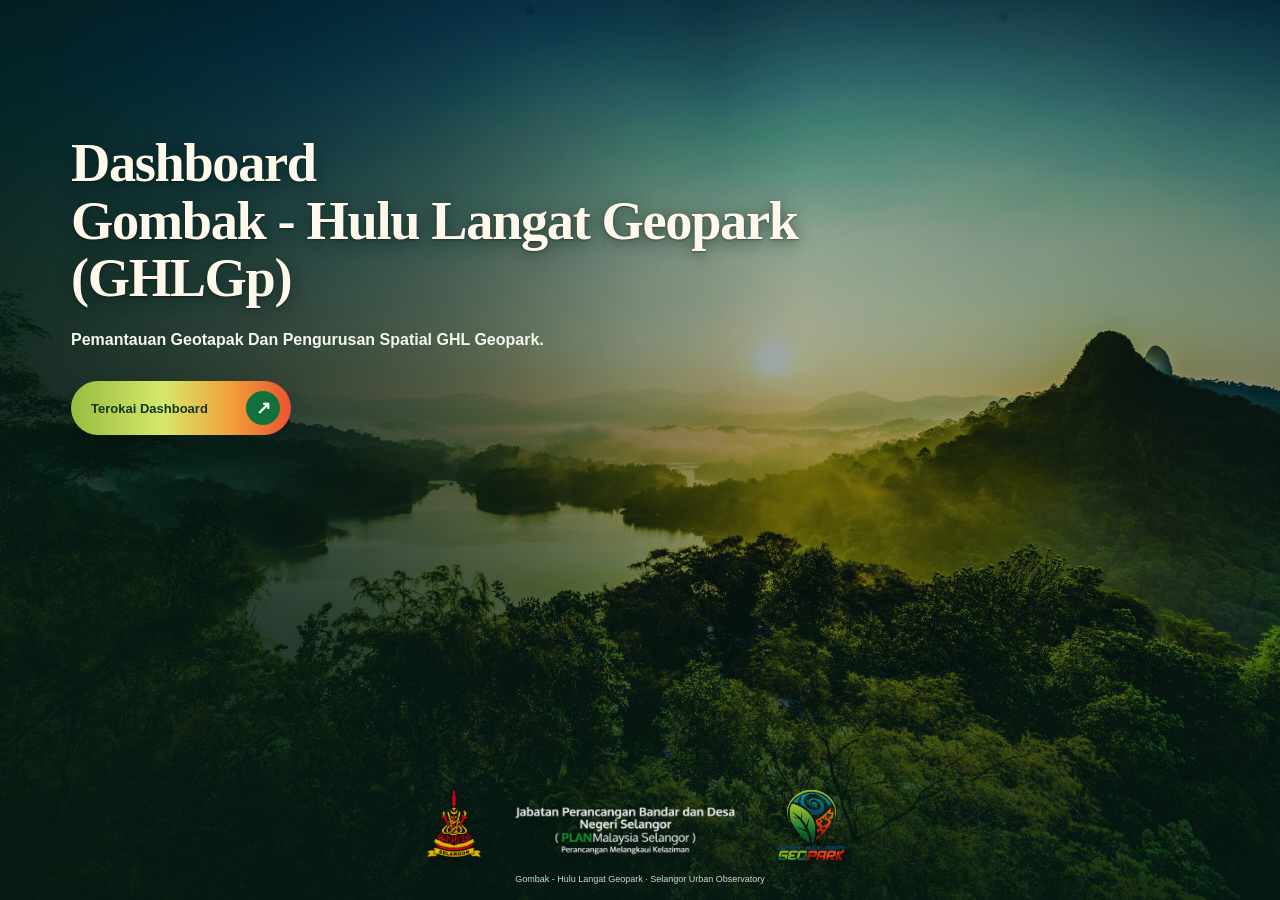
==== home.html @ 63d00eee "Rename homepage CTA to Terokai Dashboard" ====
<!doctype html>
<html lang="ms">
<head>
<meta charset="utf-8">
<meta name="viewport" content="width=device-width,initial-scale=1">
<title>GHL GeoInsight | Gombak - Hulu Langat Geopark</title>
<style>
:root{
  --dark:#07251b;
  --dark2:#0b3525;
  --lime:#d8ef59;
  --lime2:#b7d93e;
  --white:#f7faf6;
  --green:#11713b;
}
*{box-sizing:border-box}
html,body{margin:0;width:100%;height:100%;font-family:Arial,sans-serif;background:var(--dark)}
body{overflow:hidden}
.topbar{
  height:72px;
  display:flex;
  align-items:center;
  justify-content:space-between;
  padding:0 42px;
  background:linear-gradient(90deg,#061d16 0%,#0a2d20 62%,#09271d 100%);
  color:#fff;
  border-bottom:1px solid rgba(255,255,255,.08);
  position:relative;
  z-index:5;
}
.brand{display:flex;align-items:center;gap:18px;min-width:0}
.brand-logo{display:flex;align-items:center;height:50px;padding-right:18px;border-right:1px solid rgba(255,255,255,.23)}
.brand-logo img{height:58px;width:auto;max-width:90px;object-fit:contain;display:block}
.brand-fallback{display:flex;align-items:center;gap:6px;font-weight:900}
.brand-fallback span{background:var(--lime);color:var(--dark);padding:5px 8px;border-radius:5px}
.brand-fallback b{font-size:17px}
.brand-copy b{display:block;font-size:14px;margin-bottom:5px;white-space:nowrap}
.brand-copy small{display:block;font-size:12px;letter-spacing:.04em;color:#c9d4ce;font-weight:700;text-transform:none}
.dashboard-login{
  display:flex;align-items:center;gap:9px;
  border:1px solid rgba(255,255,255,.24);
  color:#fff;text-decoration:none;
  border-radius:999px;padding:10px 18px;
  font-size:11px;font-weight:800;
}
.dashboard-login .user{font-size:16px}
.hero{
  position:relative;
  height:calc(100vh - 72px);
  min-height:590px;
  background-image:
    linear-gradient(90deg,rgba(4,27,19,.76) 0%,rgba(4,27,19,.48) 34%,rgba(4,27,19,.15) 63%,rgba(4,27,19,.28) 100%),
    linear-gradient(0deg,rgba(4,25,18,.62) 0%,transparent 37%),
    url("[data-uri]");
  background-size:cover;
  background-position:center 48%;
}
.hero-content{
  position:absolute;
  left:5.55%;
  top:15%;
  color:#fff;
  max-width:690px;
}
.hero-title{
  font-size:61px;
  line-height:.94;
  font-weight:900;
  letter-spacing:-2px;
  margin:0;
}
.hero-title span{display:block;color:var(--lime);font-size:67px}
.hero-sub{font-size:17px;font-weight:800;margin:22px 0 0}
.hero-desc{font-size:15px;color:var(--lime);font-weight:700;margin:18px 0 30px;line-height:1.45}
.explore{
  display:inline-flex;
  align-items:center;
  justify-content:space-between;
  gap:18px;
  min-width:220px;
  padding:10px 11px 10px 20px;
  border-radius:999px;
  background:var(--lime);
  color:#0a3423;
  text-decoration:none;
  font-size:13px;
  font-weight:900;
  box-shadow:0 8px 24px rgba(0,0,0,.18);
  transition:.2s ease;
}
.explore:hover{transform:translateY(-2px);background:#e5f878}
.explore .arrow{
  width:34px;height:34px;
  border-radius:50%;
  display:grid;place-items:center;
  background:#0d6840;color:#fff;
  font-size:18px;font-weight:900;
}
.journey{
  position:absolute;
  left:2.35%;
  bottom:3.8%;
  display:flex;align-items:center;
  gap:13px;
  min-width:290px;
  padding:12px 17px;
  background:rgba(251,253,246,.95);
  color:#103826;
  border-radius:20px;
  box-shadow:0 10px 25px rgba(0,0,0,.16);
}
.journey .round{
  width:43px;height:43px;border-radius:50%;
  display:grid;place-items:center;
  background:#0f7045;color:#dff56c;
  font-size:20px;font-weight:900;
}
.journey b{display:block;font-size:12px;margin-bottom:4px}
.journey span{display:block;font-size:10px;color:#607066}
.journey .plus{margin-left:auto;font-size:16px;font-weight:900}
.featured{
  position:absolute;
  right:2.3%;
  bottom:3.2%;
  width:310px;
  min-height:168px;
  background:linear-gradient(135deg,#deef6d,#cde852);
  color:#123826;
  border-radius:18px;
  padding:16px 18px;
  box-shadow:0 12px 28px rgba(0,0,0,.20);
}
.featured-top{display:flex;justify-content:space-between;font-size:8px;font-weight:900;letter-spacing:.12em;text-transform:uppercase;color:#61762b}
.featured-main{display:grid;grid-template-columns:1fr 74px;gap:12px;align-items:center;margin-top:15px}
.featured small{font-size:9px;color:#677536}
.featured h3{font-size:19px;line-height:1;margin:5px 0 6px}
.featured p{font-size:9px;line-height:1.45;margin:0 0 10px;color:#5f6c37}
.featured-thumb{
  width:74px;height:74px;border-radius:12px;
  background-image:url("[data-uri]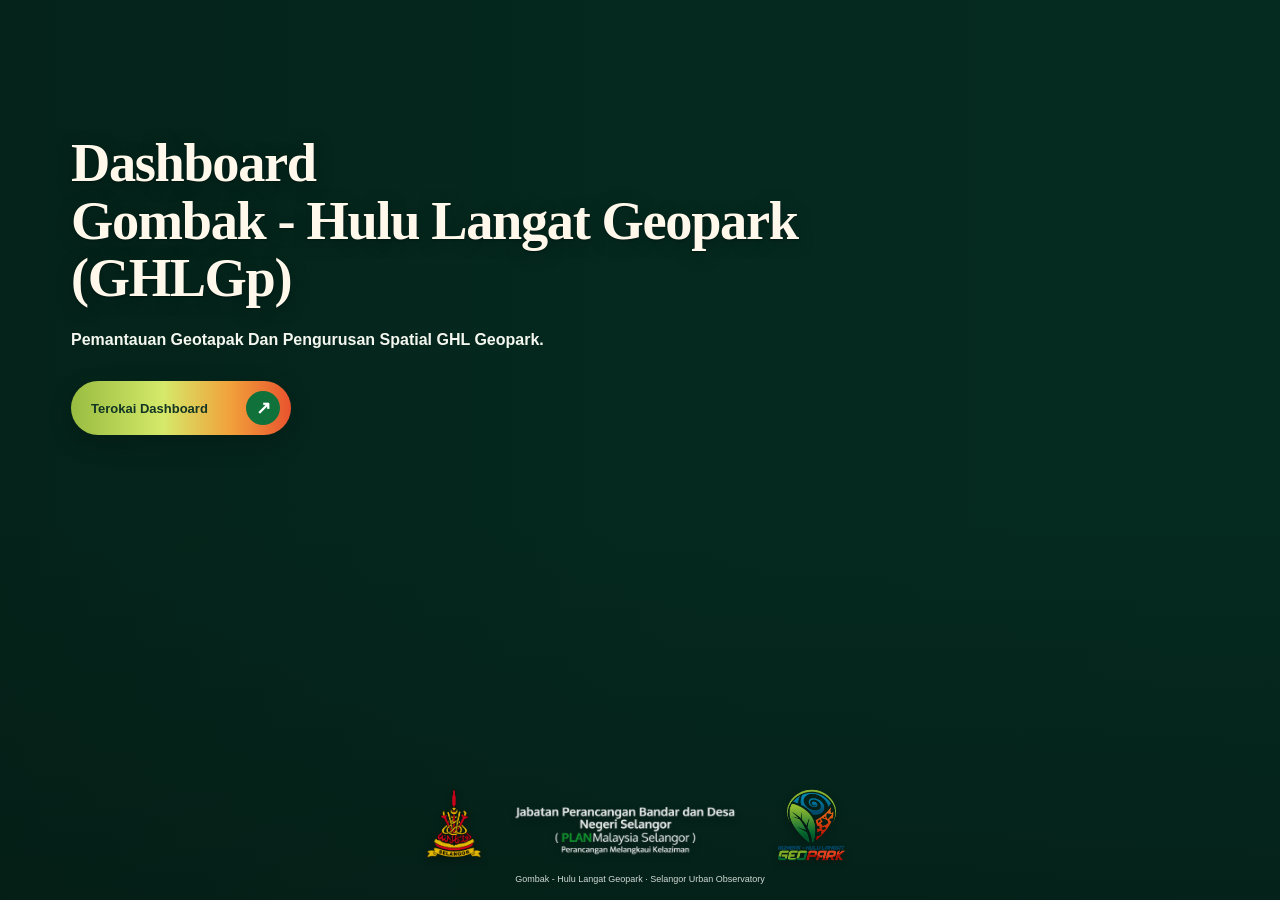
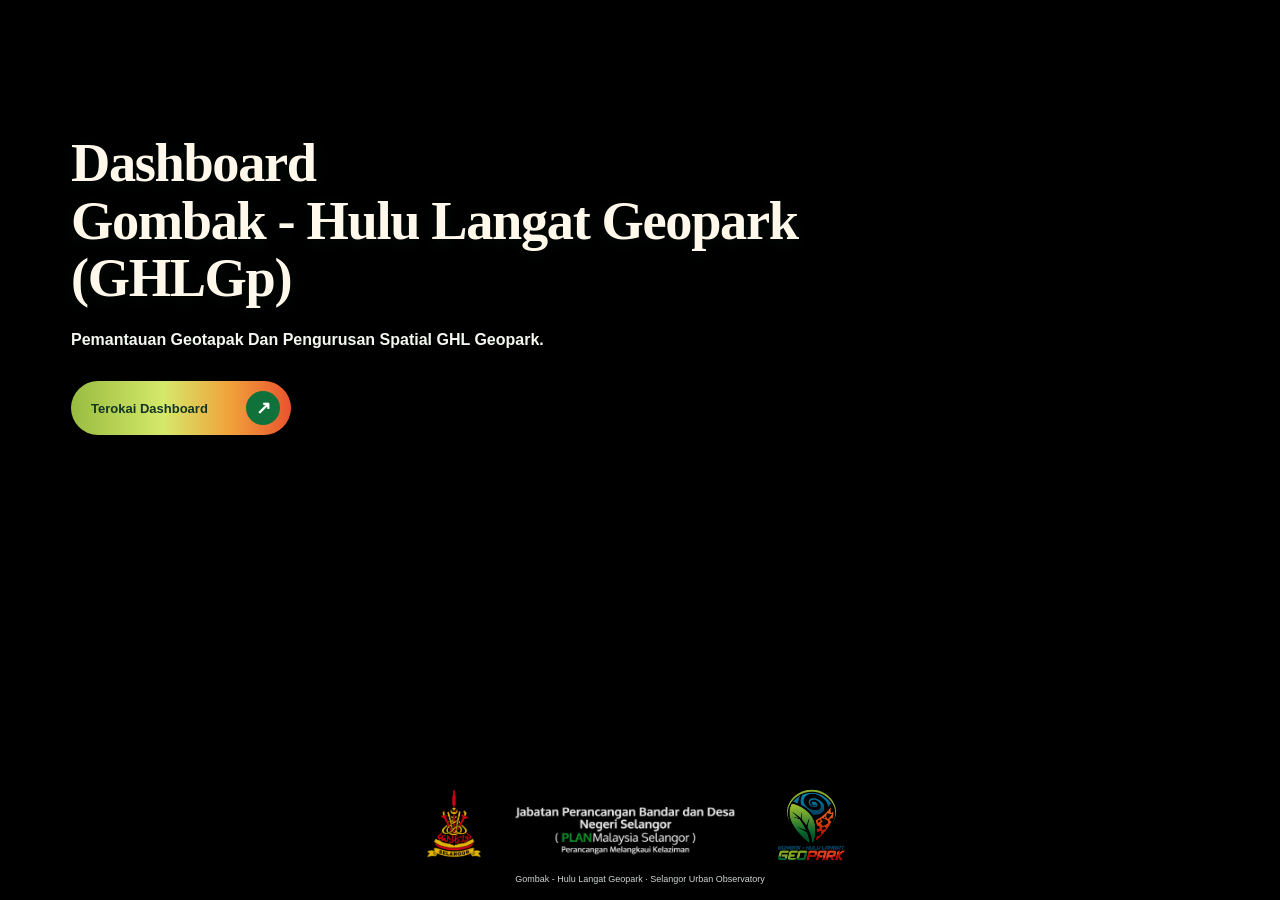
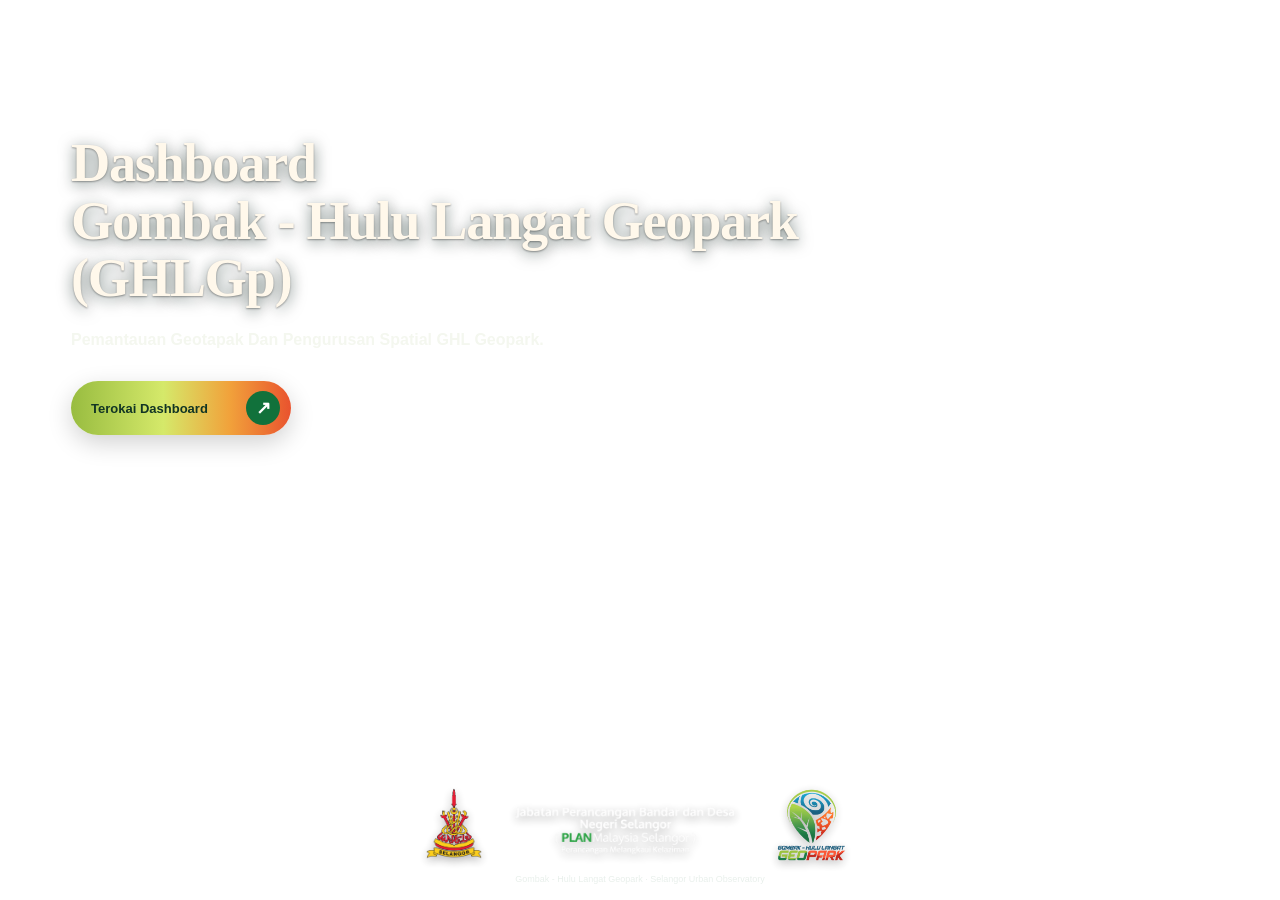
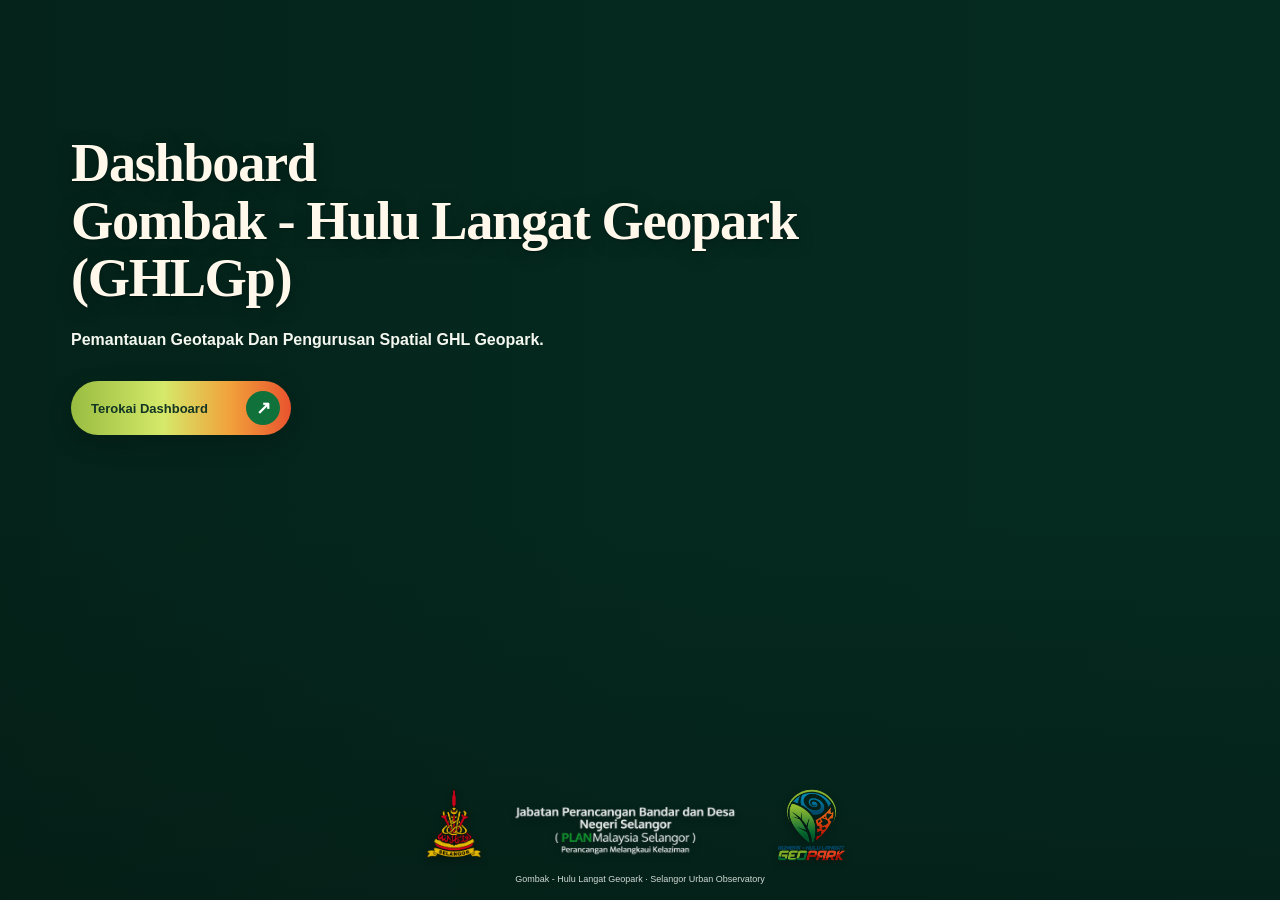
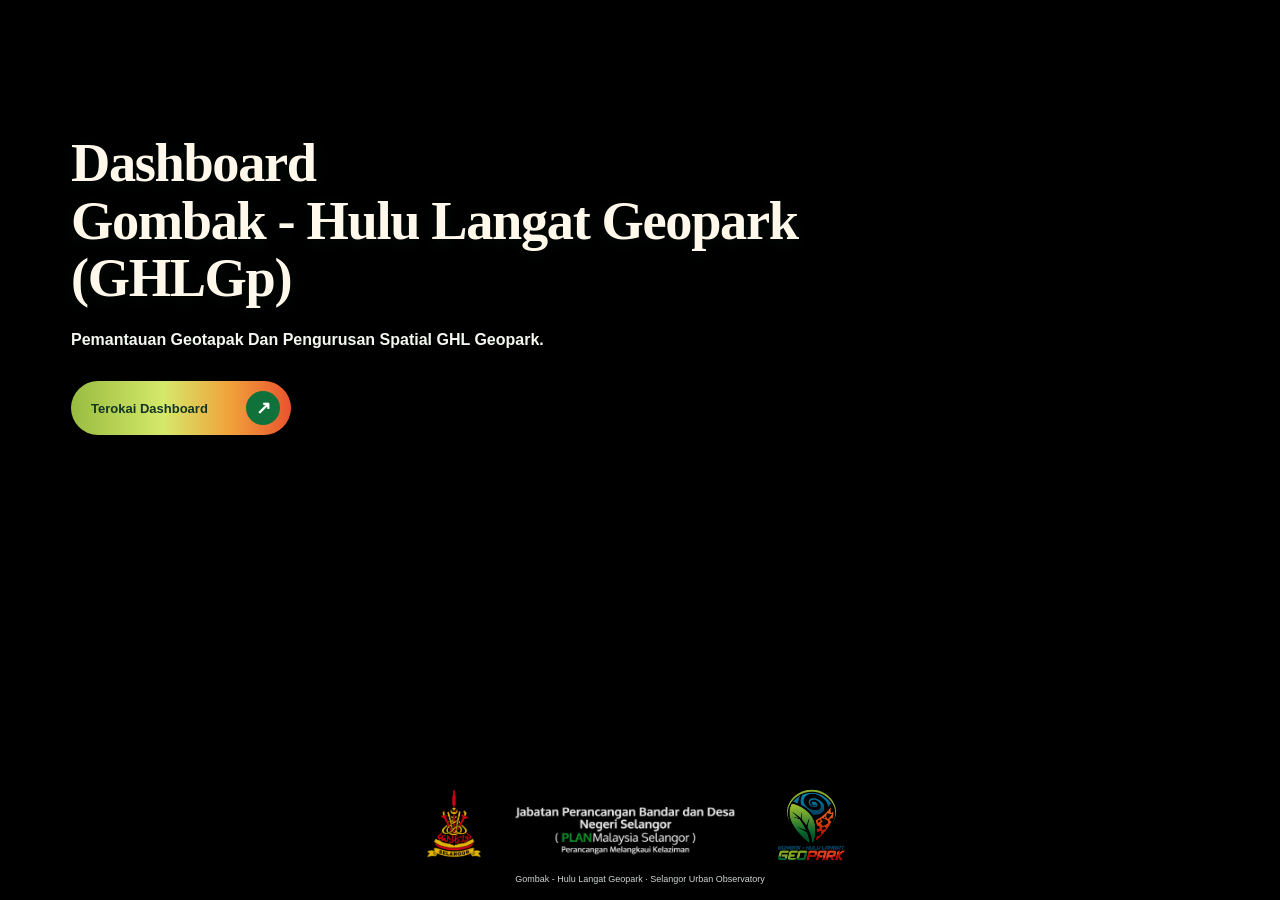
